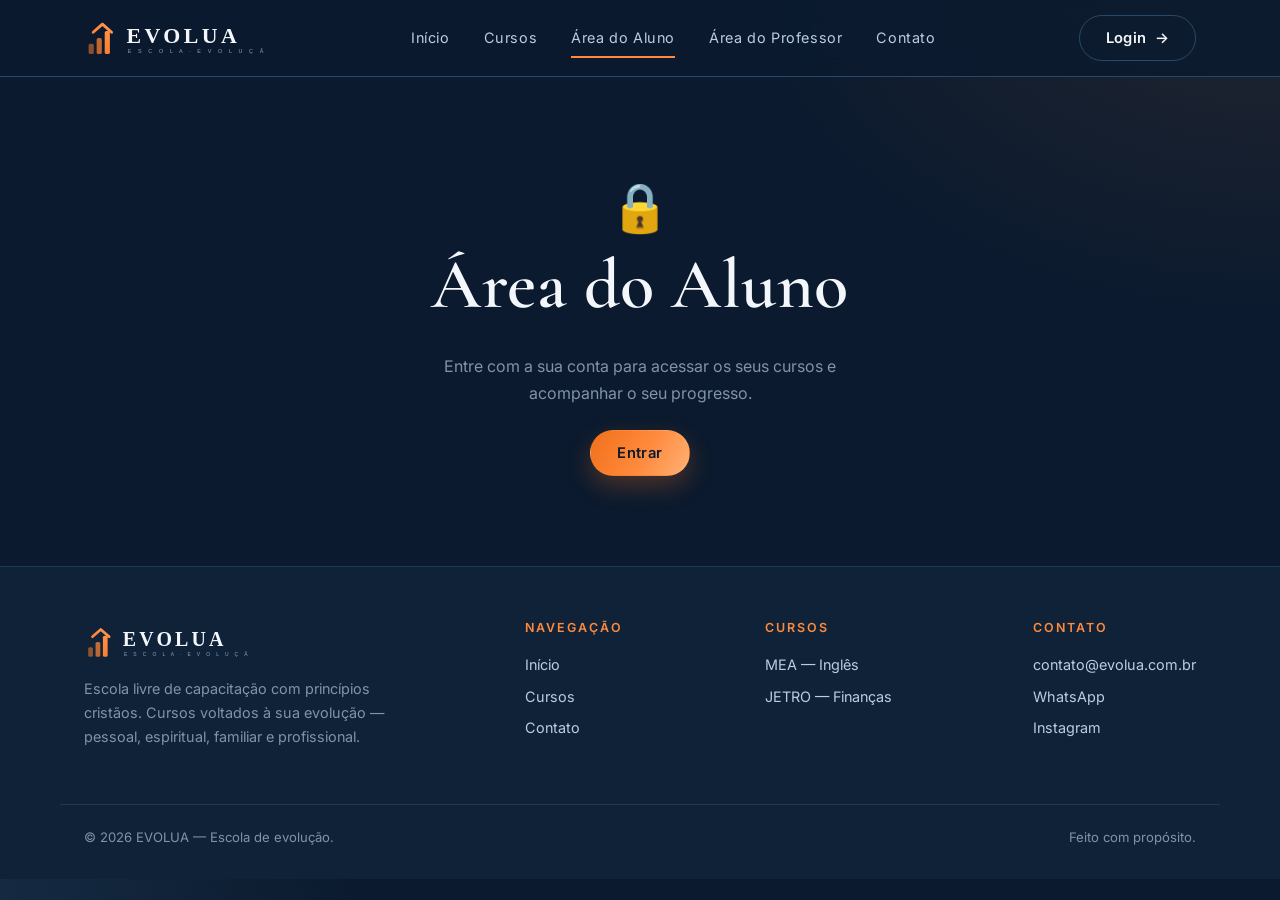
==== area-aluno.html @ 47d2d3ca "Area do Aluno e Area do Professor no menu (com filtros de acesso) + seta de voltar redesenhada - are" ====
<!DOCTYPE html>
<html lang="pt-BR">
<head>
  <meta charset="UTF-8">
  <meta name="viewport" content="width=device-width, initial-scale=1.0">
  <title>Área do Aluno — EVOLUA</title>
  <meta name="description" content="Área do aluno EVOLUA: seus cursos e seu progresso.">
  <link rel="icon" href="assets/mark.svg" type="image/svg+xml">
  <link rel="preconnect" href="https://fonts.googleapis.com">
  <link rel="preconnect" href="https://fonts.gstatic.com" crossorigin>
  <link href="https://fonts.googleapis.com/css2?family=Cormorant+Garamond:wght@500;600;700&family=Inter:wght@400;500;600&display=swap" rel="stylesheet">
  <link rel="stylesheet" href="css/styles.css">
</head>
<body data-page="aluno" data-area="aluno">
  <div id="site-header"></div>
  <main id="area-root"></main>
  <div id="site-footer"></div>

  <script src="js/courses-data.js"></script>
  <script src="js/auth.js"></script>
  <script src="js/site.js"></script>
  <script src="js/area.js"></script>
</body>
</html>
---- css/styles.css ----
/* ===========================================================
   EVOLUA — folha de estilo principal
   Paleta escura / neutra, sofisticada e aconchegante
   =========================================================== */

:root {
  --bg:        #0b1a2e;   /* azul bem escuro — cor principal */
  --bg-soft:   #0f2238;   /* azul um tom acima (seções alternadas) */
  --bg-card:   #14293f;   /* cartão azul escuro */
  --bg-card-2: #1b3450;
  --line:      #284a68;
  --line-soft: #1e3a55;
  --text:      #f3f7fc;   /* branco — detalhes e texto */
  --text-soft: #bccddf;
  --text-mut:  #8093a8;
  --gold:      #ff8a3d;   /* laranja — cor secundária (acento) */
  --gold-deep: #f1701a;
  --gold-soft: #ffb277;
  --terra:     #f1701a;
  --green:     #57c79a;   /* verde para estados de "ok" */
  --red:       #ff7d6a;
  --serif: 'Cormorant Garamond', Georgia, 'Times New Roman', serif;
  --sans:  'Inter', -apple-system, Segoe UI, Roboto, Arial, sans-serif;
  --maxw: 1160px;
  --radius: 14px;
  --shadow: 0 18px 45px rgba(80,60,40,.14);
}

* { box-sizing: border-box; }
html { scroll-behavior: smooth; }
body {
  margin: 0;
  background: var(--bg);
  background-image:
    radial-gradient(900px 600px at 100% -5%, rgba(255,138,61,.10), transparent 60%),
    radial-gradient(700px 500px at -5% 100%, rgba(40,74,104,.40), transparent 60%);
  background-attachment: fixed;
  color: var(--text);
  font-family: var(--sans);
  font-size: 16px;
  line-height: 1.65;
  -webkit-font-smoothing: antialiased;
}
img { max-width: 100%; display: block; }
a { color: inherit; text-decoration: none; }

h1, h2, h3, h4 { font-family: var(--serif); font-weight: 600; line-height: 1.12; margin: 0 0 .4em; letter-spacing: .5px; }
h1 { font-size: clamp(2.6rem, 6vw, 4.4rem); }
h2 { font-size: clamp(2rem, 4vw, 3rem); }
h3 { font-size: 1.5rem; }
p  { margin: 0 0 1rem; color: var(--text-soft); }

.wrap { max-width: var(--maxw); margin: 0 auto; padding: 0 24px; }
.section { padding: 96px 0; }
.eyebrow {
  font-family: var(--sans); font-size: .78rem; letter-spacing: 3.5px;
  text-transform: uppercase; color: var(--gold); margin-bottom: 14px; font-weight: 600;
}
.center { text-align: center; }
.muted { color: var(--text-mut); }

/* ---------- Buttons ---------- */
.btn {
  display: inline-flex; align-items: center; gap: 8px;
  font-family: var(--sans); font-size: .92rem; font-weight: 600; letter-spacing: .4px;
  padding: 13px 26px; border-radius: 999px; cursor: pointer;
  border: 1px solid transparent; transition: .22s ease; white-space: nowrap;
}
.btn-gold {
  background: linear-gradient(120deg, var(--gold-deep), var(--gold) 55%, var(--gold-soft));
  color: #0b1a2e; box-shadow: 0 10px 24px rgba(241,112,26,.28);
}
.btn-gold:hover { transform: translateY(-2px); box-shadow: 0 14px 30px rgba(241,112,26,.40); }
.btn-ghost { background: transparent; color: var(--text); border-color: var(--line); }
.btn-ghost:hover { border-color: var(--gold); color: var(--gold); }
.btn-block { width: 100%; justify-content: center; }

/* ---------- Header ---------- */
.site-header {
  position: sticky; top: 0; z-index: 60;
  background: rgba(11,26,46,.85); backdrop-filter: blur(12px);
  border-bottom: 1px solid var(--line);
}
.nav { display: flex; align-items: center; justify-content: space-between; height: 76px; }
.nav-logo img { height: 46px; }
.nav-links { display: flex; align-items: center; gap: 34px; }
.nav-links a.link {
  font-size: .9rem; letter-spacing: .6px; color: var(--text-soft); position: relative; padding: 6px 0;
}
.nav-links a.link:hover { color: var(--text); }
.nav-links a.link::after {
  content: ""; position: absolute; left: 0; bottom: -2px; height: 1.5px; width: 0;
  background: var(--gold); transition: width .25s ease;
}
.nav-links a.link:hover::after, .nav-links a.link.active::after { width: 100%; }
.nav-actions { display: flex; align-items: center; gap: 14px; }
.nav-user { font-size: .85rem; color: var(--gold); display: none; align-items: center; gap: 8px; }
.nav-toggle { display: none; background: none; border: 0; color: var(--text); font-size: 1.6rem; cursor: pointer; }

/* ---------- Hero ---------- */
.hero { position: relative; overflow: hidden; }
.hero::before {
  content: ""; position: absolute; inset: 0;
  background:
    radial-gradient(1000px 500px at 80% -10%, rgba(255,138,61,.14), transparent 60%),
    radial-gradient(800px 500px at -10% 30%, rgba(40,74,104,.45), transparent 55%);
  pointer-events: none;
}
.hero-grid {
  display: grid; grid-template-columns: 1.05fr .95fr; gap: 60px; align-items: center;
  padding: 90px 0 100px;
}
.hero h1 span { color: var(--gold); }
.hero .lead { font-size: 1.15rem; max-width: 540px; }
.hero-cta { display: flex; gap: 14px; flex-wrap: wrap; margin-top: 26px; }
.hero-figure { position: relative; }
.hero-figure .frame {
  border-radius: 20px; overflow: hidden; border: 1px solid var(--line);
  box-shadow: var(--shadow); background: var(--bg-card);
}
.hero-figure .badge {
  position: absolute; left: -18px; bottom: 36px; background: var(--bg-card-2);
  border: 1px solid var(--line); border-radius: 14px; padding: 14px 18px; box-shadow: var(--shadow);
}
.hero-figure .badge b { font-family: var(--serif); font-size: 1.4rem; color: var(--gold); display: block; }
.hero-figure .badge span { font-size: .72rem; letter-spacing: 1.5px; text-transform: uppercase; color: var(--text-mut); }

.values { display: flex; gap: 28px; margin-top: 40px; flex-wrap: wrap; }
.values .v { display: flex; gap: 10px; align-items: center; font-size: .9rem; color: var(--text-soft); }
.values .v .dot { width: 8px; height: 8px; border-radius: 50%; background: var(--gold); }

/* ---------- Pillars ---------- */
.pillars { display: grid; grid-template-columns: repeat(4,1fr); gap: 20px; }
.pillar {
  background: var(--bg-card); border: 1px solid var(--line-soft); border-radius: var(--radius);
  padding: 28px 24px; transition: .22s ease;
}
.pillar:hover { border-color: var(--gold-deep); transform: translateY(-4px); }
.pillar.source { border-color: var(--gold-deep); background: linear-gradient(180deg, var(--bg-card-2), var(--bg-card)); }
.pillar.source .ico { color: var(--gold); }
.pillar .ico { font-size: 1.7rem; margin-bottom: 12px; }
.pillar h3 { font-size: 1.25rem; }
.pillar .tag-from { display: inline-block; font-size: .68rem; letter-spacing: 1.5px; text-transform: uppercase; color: var(--gold); margin-bottom: 8px; }

/* ---------- Boas-vindas / inclusão (pergunta em destaque) ---------- */
.welcome { background: var(--bg); border-top: 1px solid var(--line); border-bottom: 1px solid var(--line); }
.welcome-card {
  max-width: 900px; margin: 0 auto; text-align: center;
  background:
    radial-gradient(600px 300px at 50% -20%, rgba(255,138,61,.16), transparent 70%),
    linear-gradient(160deg, var(--bg-card-2), var(--bg-card));
  border: 1px solid var(--line); border-radius: 24px;
  padding: 52px 48px; box-shadow: var(--shadow); position: relative; overflow: hidden;
}
.welcome-card::before {
  content: ""; position: absolute; top: 0; left: 0; right: 0; height: 4px;
  background: linear-gradient(90deg, var(--gold-deep), var(--gold-soft), var(--green));
}
.welcome-card .heart { font-size: 2rem; margin-bottom: 10px; }
.welcome-card .q { font-family: var(--serif); font-size: clamp(1.7rem, 3.4vw, 2.5rem); color: var(--text); margin-bottom: 6px; }
.welcome-card .big { font-family: var(--serif); font-size: clamp(1.4rem, 3vw, 2rem); color: var(--gold); font-style: italic; margin-bottom: 18px; }
.welcome-card .a { font-size: 1.1rem; color: var(--text-soft); max-width: 680px; margin: 0 auto; }
.welcome-card .a b { color: var(--text); }

/* ---------- Versículo / por que existimos ---------- */
.verse-section { background: var(--bg-soft); border-top: 1px solid var(--line); border-bottom: 1px solid var(--line); }
.verse { text-align: center; max-width: 840px; margin: 0 auto; }
.verse .mark { font-family: var(--serif); font-size: 4.5rem; color: var(--gold); line-height: .4; display: block; margin-bottom: 6px; opacity: .55; }
.verse blockquote { font-family: var(--serif); font-style: italic; font-size: clamp(1.6rem, 3.6vw, 2.7rem); color: var(--text); margin: 0 0 14px; line-height: 1.3; }
.verse .ref { color: var(--gold); font-weight: 600; letter-spacing: 2px; text-transform: uppercase; font-size: .8rem; }
.verse .exp { margin: 30px auto 0; color: var(--text-soft); font-size: 1.08rem; max-width: 700px; }
.verse .exp b { color: var(--text); }

/* ---------- Faixa de chamada (frase-mãe) ---------- */
.cta-band {
  background:
    radial-gradient(600px 300px at 50% 120%, rgba(255,248,239,.12), transparent 60%),
    linear-gradient(135deg, var(--gold-deep), var(--gold));
  text-align: center;
}
.cta-band h2 { color: #fff8ef; }
.cta-band .big { font-family: var(--serif); font-size: clamp(1.6rem, 3.5vw, 2.6rem); color: #fff8ef; max-width: 760px; margin: 0 auto 10px; line-height: 1.3; }
.cta-band p { color: rgba(255,248,239,.92); max-width: 620px; margin: 0 auto 26px; }
.cta-band .btn-ghost { border-color: rgba(255,248,239,.55); color: #fff8ef; }
.cta-band .btn-ghost:hover { background: rgba(255,248,239,.12); border-color: #fff8ef; color: #fff8ef; }
.cta-band .btn-gold { background: #fff8ef; color: var(--gold-deep); box-shadow: 0 10px 26px rgba(120,60,40,.25); }

/* ---------- Founders ---------- */
.founders-grid { display: grid; grid-template-columns: .9fr 1.1fr; gap: 56px; align-items: center; }
.founders-photo {
  border-radius: 20px; overflow: hidden; border: 1px solid var(--line); box-shadow: var(--shadow);
}
.quote { font-family: var(--serif); font-size: 1.6rem; line-height: 1.4; color: var(--text); font-style: italic; }
.sign { margin-top: 18px; color: var(--gold); font-weight: 600; letter-spacing: .5px; }

/* ---------- Course cards ---------- */
.courses-grid { display: grid; grid-template-columns: repeat(2,1fr); gap: 26px; }
.course-card {
  position: relative; background: linear-gradient(180deg, var(--bg-card), var(--bg-soft));
  border: 1px solid var(--line-soft); border-radius: 18px; overflow: hidden; transition: .25s ease;
  display: flex; flex-direction: column;
}
.course-card:hover { border-color: var(--gold-deep); transform: translateY(-5px); box-shadow: var(--shadow); }
.course-top { padding: 30px 30px 0; }
.course-tag { font-size: .72rem; letter-spacing: 2px; text-transform: uppercase; color: var(--gold); }
.course-card h3 { font-size: 2rem; margin-top: 6px; }
.course-card .sub { color: var(--text-mut); font-size: .9rem; margin-bottom: 14px; }
.course-body { padding: 0 30px 30px; flex: 1; display: flex; flex-direction: column; }
.course-meta { display: flex; gap: 20px; margin: 18px 0; font-size: .82rem; color: var(--text-soft); flex-wrap: wrap; }
.course-meta b { color: var(--text); font-family: var(--sans); font-weight: 700; font-size: 1.05rem; font-feature-settings: "tnum"; }
.course-actions { margin-top: auto; display: flex; gap: 12px; padding-top: 10px; }
.accent-bar { height: 4px; background: linear-gradient(90deg, var(--gold-deep), var(--gold-soft)); }

/* ---------- Course hub page ---------- */
.hub-hero { background: linear-gradient(180deg, var(--bg-soft), var(--bg)); border-bottom: 1px solid var(--line-soft); }
.hub-hero .wrap { padding-top: 56px; padding-bottom: 56px; }
.breadcrumb { font-size: .82rem; color: var(--text-mut); margin-bottom: 18px; }
.breadcrumb a:hover { color: var(--gold); }
.hub-meta { display: flex; gap: 38px; flex-wrap: wrap; margin-top: 26px; }
.hub-meta .m b { display: block; font-family: var(--sans); font-weight: 700; font-size: 1.5rem; letter-spacing: -.3px; color: var(--gold); font-feature-settings: "tnum"; }
.hub-meta .m span { font-size: .78rem; letter-spacing: 1.5px; text-transform: uppercase; color: var(--text-mut); }

.access-banner {
  display: flex; align-items: center; gap: 16px; flex-wrap: wrap; justify-content: space-between;
  background: var(--bg-card); border: 1px solid var(--line); border-left: 3px solid var(--gold);
  border-radius: 12px; padding: 18px 22px; margin: 0 0 8px;
}
.access-banner.ok { border-left-color: var(--green); }
.access-banner .txt b { color: var(--text); }
.access-banner .txt { font-size: .92rem; color: var(--text-soft); }

.progress-wrap { margin: 26px 0 6px; }
.progress-bar { height: 8px; background: var(--bg-card-2); border-radius: 999px; overflow: hidden; }
.progress-bar > i { display: block; height: 100%; width: 0; background: linear-gradient(90deg, var(--gold-deep), var(--gold-soft)); transition: width .5s ease; }
.progress-label { font-size: .8rem; color: var(--text-mut); margin-top: 8px; }

/* modules / lessons */
.module { border: 1px solid var(--line-soft); border-radius: 14px; margin-bottom: 16px; overflow: hidden; background: var(--bg-card); }
.module-head { padding: 18px 22px; display: flex; align-items: center; justify-content: space-between; cursor: pointer; }
.module-head h3 { margin: 0; font-size: 1.25rem; }
.module-head .mh-meta { font-size: .8rem; color: var(--text-mut); }
.lesson-list { border-top: 1px solid var(--line-soft); }
.lesson {
  display: flex; align-items: center; gap: 14px; padding: 14px 22px; border-bottom: 1px solid var(--line-soft);
  transition: background .15s ease;
}
.lesson:last-child { border-bottom: 0; }
.lesson:hover { background: var(--bg-card-2); }
.lesson .l-ico { width: 30px; height: 30px; flex: 0 0 30px; border-radius: 8px; display: grid; place-items: center; font-size: .9rem; background: var(--bg-card-2); color: var(--gold); }
.lesson.locked .l-ico { color: var(--text-mut); }
.lesson.done .l-ico { background: rgba(87,199,154,.18); color: var(--green); }
.lesson .l-main { flex: 1; }
.lesson .l-title { font-size: .98rem; color: var(--text); }
.lesson.locked .l-title { color: var(--text-mut); }
.lesson .l-sub { font-size: .76rem; color: var(--text-mut); }
.lesson .l-action { font-size: .8rem; }
.lesson .l-action .tag-lock { color: var(--text-mut); }
.lesson .l-action .tag-open { color: var(--gold); font-weight: 600; cursor: pointer; }
.lesson .l-action button { background: none; border: 1px solid var(--line); color: var(--text-soft); border-radius: 999px; padding: 5px 12px; font-size: .76rem; cursor: pointer; font-family: var(--sans); }
.lesson .l-action button:hover { border-color: var(--gold); color: var(--gold); }

.plans { display: grid; grid-template-columns: repeat(2,1fr); gap: 22px; margin-top: 8px; }
.plan { background: var(--bg-card); border: 1px solid var(--line-soft); border-radius: 16px; padding: 28px; }
.plan.feature { border-color: var(--gold-deep); }
.plan h3 { font-size: 1.4rem; }
.plan .price { font-family: var(--serif); font-size: 1.2rem; color: var(--gold); margin: 6px 0 14px; }
.plan ul { list-style: none; padding: 0; margin: 0 0 20px; }
.plan li { padding: 7px 0 7px 26px; position: relative; color: var(--text-soft); font-size: .92rem; }
.plan li::before { content: "✓"; position: absolute; left: 0; color: var(--gold); }
.plan li.no { color: var(--text-mut); }
.plan li.no::before { content: "—"; color: var(--text-mut); }

/* ---------- Contact ---------- */
.contact-grid { display: grid; grid-template-columns: 1fr 1fr; gap: 48px; align-items: start; }
.field { margin-bottom: 16px; }
.field label { display: block; font-size: .8rem; letter-spacing: .5px; color: var(--text-mut); margin-bottom: 7px; }
.field input, .field textarea {
  width: 100%; background: var(--bg-card); border: 1px solid var(--line); border-radius: 10px;
  padding: 13px 15px; color: var(--text); font-family: var(--sans); font-size: .95rem;
}
.field input:focus, .field textarea:focus { outline: none; border-color: var(--gold); }
.contact-info .ci { display: flex; gap: 14px; align-items: flex-start; margin-bottom: 22px; }
.contact-info .ci .ico { color: var(--gold); font-size: 1.2rem; }

/* ---------- Footer ---------- */
.site-footer { border-top: 1px solid var(--line-soft); background: var(--bg-soft); padding: 54px 0 30px; }
.footer-grid { display: flex; justify-content: space-between; gap: 40px; flex-wrap: wrap; }
.footer-grid img { height: 42px; margin-bottom: 14px; }
.footer-col h4 { font-family: var(--sans); font-size: .78rem; letter-spacing: 2px; text-transform: uppercase; color: var(--gold); margin-bottom: 14px; }
.footer-col a { display: block; color: var(--text-soft); font-size: .9rem; padding: 4px 0; }
.footer-col a:hover { color: var(--gold); }
.footer-bottom { margin-top: 40px; padding-top: 22px; border-top: 1px solid var(--line-soft); display: flex; justify-content: space-between; flex-wrap: wrap; gap: 10px; font-size: .82rem; color: var(--text-mut); }

/* ---------- Modal (login / lesson) ---------- */
.modal-overlay {
  position: fixed; inset: 0; z-index: 100; background: rgba(3,9,18,.66); backdrop-filter: blur(4px);
  display: none; align-items: center; justify-content: center; padding: 24px;
}
.modal-overlay.open { display: flex; }
.modal {
  width: 100%; max-width: 430px; background: var(--bg-card); border: 1px solid var(--line);
  border-radius: 18px; box-shadow: var(--shadow); padding: 34px; position: relative;
  animation: pop .2s ease;
}
.modal.wide { max-width: 760px; }
@keyframes pop { from { transform: translateY(10px) scale(.98); opacity: 0; } to { transform: none; opacity: 1; } }
.modal .close { position: absolute; top: 16px; right: 18px; background: none; border: 0; color: var(--text-mut); font-size: 1.5rem; cursor: pointer; line-height: 1; }
.modal .close:hover { color: var(--text); }
.modal-logo { height: 40px; margin: 0 auto 18px; }
.modal h3 { text-align: center; font-size: 1.7rem; }
.modal .modal-sub { text-align: center; color: var(--text-mut); font-size: .88rem; margin-bottom: 22px; }
.form-msg { font-size: .85rem; margin-top: 12px; text-align: center; min-height: 18px; }
.form-msg.err { color: var(--red); }
.form-msg.ok { color: var(--green); }
.modal-hint { text-align: center; font-size: .78rem; color: var(--text-mut); margin-top: 18px; }

/* lesson modal content */
.lesson-content h4 { font-family: var(--sans); font-size: .78rem; letter-spacing: 2px; text-transform: uppercase; color: var(--gold); margin: 22px 0 8px; }
.lesson-content .video-ph {
  aspect-ratio: 16/9; background: repeating-linear-gradient(45deg, #0f2238, #0f2238 12px, #14293f 12px, #14293f 24px);
  border: 1px solid var(--line); border-radius: 12px; display: grid; place-items: center; color: var(--text-mut); margin-bottom: 8px;
}
.task-item { display: flex; gap: 12px; align-items: flex-start; padding: 12px 0; border-bottom: 1px solid var(--line-soft); }
.task-item input { margin-top: 5px; accent-color: var(--gold); }

/* ---------- helpers ---------- */
.hidden { display: none !important; }
.divider { height: 1px; background: var(--line-soft); margin: 0; }
.tag-pill { display: inline-block; font-size: .72rem; letter-spacing: 1px; text-transform: uppercase; padding: 4px 10px; border-radius: 999px; border: 1px solid var(--line); color: var(--text-mut); }

/* ---------- Responsive ---------- */
@media (max-width: 920px) {
  .hero-grid, .founders-grid, .contact-grid { grid-template-columns: 1fr; }
  .hero-figure { order: -1; max-width: 460px; }
  .pillars { grid-template-columns: repeat(2,1fr); }
  .courses-grid, .plans { grid-template-columns: 1fr; }
  .founders-grid { gap: 30px; }
}
@media (max-width: 560px) {
  .pillars { grid-template-columns: 1fr; }
}
@media (max-width: 760px) {
  .section { padding: 64px 0; }
  .nav-links { position: fixed; inset: 76px 0 auto 0; flex-direction: column; gap: 0;
    background: var(--bg-soft); border-bottom: 1px solid var(--line); padding: 10px 24px 20px;
    transform: translateY(-130%); transition: transform .28s ease; align-items: stretch; }
  .nav-links.open { transform: none; }
  .nav-links a.link { padding: 14px 0; border-bottom: 1px solid var(--line-soft); }
  .nav-toggle { display: block; }
  .nav-actions .btn-login-text { display: none; }
}

/* ===========================================================
   LEITOR DE AULA (aula.html) — estilo MEA na paleta EVOLUA
   =========================================================== */
.btn-lg { padding: 15px 30px; font-size: 1rem; }

/* hero da aula */
.lesson-hero {
  --accent: var(--gold);
  background: linear-gradient(180deg, var(--bg-soft), var(--bg));
  border-bottom: 1px solid var(--line);
  padding: 30px 24px 0; text-align: center;
}
.lesson-hero { position: relative; }
/* seta de voltar — só ícone, laranja, maior */
.back-arrow {
  display: inline-grid; place-items: center; width: 50px; height: 50px; border-radius: 50%;
  border: 1px solid var(--line); background: var(--bg-card); color: var(--gold);
  font-size: 1.7rem; line-height: 1; cursor: pointer; text-decoration: none; transition: .2s;
}
.back-arrow:hover { border-color: var(--gold); background: rgba(255,138,61,.14); transform: translateX(-3px); }
.lesson-hero .back-arrow { position: absolute; left: 24px; top: 22px; }
#tasksReader .back-arrow { margin-bottom: 16px; }
.lesson-hero h1 { font-size: clamp(1.9rem, 4.5vw, 3rem); max-width: 760px; margin: 4px auto .3em; }
.lesson-hero .eyebrow { color: var(--accent); }
.lesson-hero .lh-sub { color: var(--text-mut); font-size: .9rem; margin-bottom: 24px; }

/* abas conteúdo / tarefas */
.reader-tabs { display: inline-flex; gap: 6px; background: var(--bg-card); border: 1px solid var(--line);
  border-radius: 999px; padding: 5px; transform: translateY(50%); box-shadow: var(--shadow); }
.reader-tabs .rtab { border: 0; background: transparent; font-family: var(--sans); font-weight: 600;
  font-size: .9rem; color: var(--text-soft); padding: 10px 22px; border-radius: 999px; cursor: pointer; transition: .2s; }
.reader-tabs .rtab.active { background: linear-gradient(120deg, var(--gold-deep), var(--gold)); color: #fdf7ee; }

.reader-body { padding-top: 56px; }
.reader { max-width: 760px; margin: 0 auto; }

/* blocos + reveal */
.block { opacity: 0; transform: translateY(16px); transition: opacity .6s ease, transform .6s ease; margin: 26px 0; }
.block.in { opacity: 1; transform: none; }
.b-eyebrow { font-family: var(--sans); font-weight: 600; font-size: .72rem; letter-spacing: 2.5px;
  text-transform: uppercase; color: var(--gold); display: inline-block; margin-bottom: 8px; }
.b-title { font-size: 1.7rem; }
.b-text { color: var(--text-soft); font-size: 1.05rem; }
.b-text b { color: var(--text); }

/* versículo base */
.verse-block { position: relative; background: linear-gradient(135deg, var(--bg-card-2), var(--bg-card));
  border: 1px solid var(--line); border-left: 4px solid var(--gold); border-radius: 16px;
  padding: 30px 32px 26px; text-align: center; }
.verse-block .vb-mark { font-family: var(--serif); font-size: 3rem; color: var(--gold); opacity: .5; line-height: .2; }
.verse-block .vb-text { font-family: var(--serif); font-style: italic; font-size: 1.4rem; color: var(--text); margin: 6px 0 10px; line-height: 1.4; }
.verse-block .vb-ref { font-size: .8rem; letter-spacing: 1.5px; text-transform: uppercase; color: var(--gold); font-weight: 600; }

/* figura */
.lesson-figure { margin: 0; border-radius: 16px; overflow: hidden; border: 1px solid var(--line); }
.lesson-figure figcaption { font-size: .85rem; color: var(--text-mut); padding: 10px 14px; background: var(--bg-card); }

/* bilíngue (MEA) */
.bi { background: var(--bg-card); border: 1px solid var(--line); border-radius: 16px; padding: 24px 26px; text-align: center; }
.bi .en { font-family: var(--serif); font-size: 1.5rem; color: var(--gold-deep); margin-bottom: 6px; }
.bi .pt { color: var(--text-soft); }

/* callout */
.callout { display: flex; gap: 14px; align-items: flex-start; background: var(--bg-card);
  border: 1px solid var(--line); border-left: 4px solid var(--gold); border-radius: 14px; padding: 18px 20px; }
.callout .ci { font-size: 1.4rem; flex: 0 0 auto; }
.callout h4 { margin: 0 0 4px; font-family: var(--sans); font-size: 1rem; }
.callout p { margin: 0; color: var(--text-soft); font-size: .96rem; }
.callout.warn { border-left-color: #c9a24a; }
.callout.important { border-left-color: var(--terra); }
.callout.verse { border-left-color: var(--green); background: linear-gradient(135deg, rgba(87,199,154,.12), var(--bg-card)); }

/* write box */
.write-box { background: var(--bg-card); border: 1px solid var(--line); border-radius: 16px; padding: 24px 26px; }
.write-box .wq { font-weight: 600; margin: 16px 0 6px; }
.write-box .wq small { display: block; font-weight: 400; color: var(--text-mut); font-size: .85rem; }
.write-box textarea { width: 100%; min-height: 80px; resize: vertical; background: var(--bg); border: 1px solid var(--line);
  border-radius: 10px; padding: 12px 14px; font-family: var(--sans); font-size: .95rem; color: var(--text); }
.write-box textarea:focus { outline: none; border-color: var(--gold); }
.saved-note { font-size: .78rem; color: var(--green); margin-top: 10px; opacity: 0; transition: opacity .3s; }
.saved-note.show { opacity: 1; }

/* flip cards */
.flip-row { display: grid; grid-template-columns: repeat(3, 1fr); gap: 14px; }
.flip { perspective: 1000px; cursor: pointer; min-height: 180px; }
.flip-inner { position: relative; width: 100%; height: 100%; min-height: 180px; transition: transform .55s; transform-style: preserve-3d; }
.flip.flipped .flip-inner { transform: rotateY(180deg); }
.flip-face { position: absolute; inset: 0; backface-visibility: hidden; border: 1px solid var(--line);
  border-radius: 14px; padding: 20px; display: flex; flex-direction: column; justify-content: center; text-align: center; background: var(--bg-card); }
.flip-back { transform: rotateY(180deg); background: var(--bg-card-2); }
.flip .lab { font-size: .7rem; letter-spacing: 1.5px; text-transform: uppercase; color: var(--gold); }
.flip .ph { font-family: var(--serif); font-size: 1.2rem; color: var(--text); margin: 6px 0; }
.flip .tr { font-size: .9rem; color: var(--text-soft); }
.flip .tap { margin-top: auto; font-size: .75rem; color: var(--text-mut); }

/* reframe */
.reframe { display: grid; grid-template-columns: 1fr auto 1fr; gap: 14px; align-items: center; }
.reframe .side { border: 1px solid var(--line); border-radius: 14px; padding: 18px; text-align: center; background: var(--bg-card); }
.reframe .side.after { border-color: var(--gold-deep); background: linear-gradient(135deg, var(--bg-card-2), var(--bg-card)); }
.reframe .lab { font-size: .72rem; letter-spacing: 1.5px; text-transform: uppercase; color: var(--gold); margin-bottom: 6px; }
.reframe .ph { font-family: var(--serif); font-size: 1.1rem; color: var(--text); }
.reframe .arrow { font-size: 1.5rem; color: var(--gold); }

/* steps */
.steps { display: flex; flex-direction: column; gap: 12px; }
.step { display: flex; gap: 14px; background: var(--bg-card); border: 1px solid var(--line); border-radius: 14px; padding: 16px 18px; }
.step .n { flex: 0 0 34px; height: 34px; border-radius: 50%; display: grid; place-items: center;
  background: linear-gradient(120deg, var(--gold-deep), var(--gold)); color: #fdf7ee; font-weight: 700; font-family: var(--serif); }
.step h4 { margin: 2px 0 4px; font-family: var(--sans); font-size: 1.02rem; }
.step p { margin: 0; color: var(--text-soft); font-size: .95rem; }

/* accordion */
.acc-item { border: 1px solid var(--line); border-radius: 14px; margin-bottom: 10px; overflow: hidden; background: var(--bg-card); }
.acc-head { width: 100%; text-align: left; background: none; border: 0; cursor: pointer; font-family: var(--sans);
  font-weight: 600; font-size: 1rem; color: var(--text); padding: 16px 18px; display: flex; align-items: center; gap: 12px; }
.acc-head .num { color: var(--gold); font-family: var(--serif); }
.acc-head .chev { margin-left: auto; transition: transform .25s; color: var(--text-mut); }
.acc-item.open .acc-head .chev { transform: rotate(180deg); }
.acc-body { max-height: 0; overflow: hidden; transition: max-height .3s ease; }
.acc-item.open .acc-body { max-height: 420px; }
.acc-body .inner { padding: 0 18px 18px; color: var(--text-soft); font-size: .96rem; }
.acc-body .inner b { color: var(--text); }

/* big quote */
.bigquote { text-align: center; padding: 24px; }
.bigquote .en { font-family: var(--serif); font-style: italic; font-size: 1.6rem; color: var(--gold-deep); margin-bottom: 6px; }
.bigquote .pt { font-family: var(--serif); font-size: 1.4rem; color: var(--text); font-style: italic; }

/* vocab flashcards */
.vocab-head { text-align: center; margin-bottom: 16px; }
.vocab-head small { color: var(--text-mut); }
.fc-row { display: grid; grid-template-columns: repeat(3, 1fr); gap: 12px; }
.fc { perspective: 1000px; cursor: pointer; min-height: 120px; }
.fc-inner { position: relative; width: 100%; min-height: 120px; transition: transform .5s; transform-style: preserve-3d; }
.fc.flipped .fc-inner { transform: rotateY(180deg); }
.fc-face { position: absolute; inset: 0; backface-visibility: hidden; border: 1px solid var(--line); border-radius: 12px;
  display: grid; place-items: center; text-align: center; padding: 14px; background: var(--bg-card); }
.fc-back { transform: rotateY(180deg); background: var(--bg-card-2); }
.fc .w { font-family: var(--serif); font-size: 1.05rem; color: var(--text); }
.fc small { color: var(--text-mut); font-size: .72rem; }

/* quiz */
.quiz { background: var(--bg-card); border: 1px solid var(--line); border-radius: 16px; padding: 22px 24px; margin-bottom: 14px; }
.quiz .qq { font-weight: 600; margin-bottom: 14px; }
.quiz .opts { display: flex; flex-direction: column; gap: 8px; }
.quiz .opt { text-align: left; background: var(--bg); border: 1px solid var(--line); border-radius: 10px;
  padding: 12px 14px; cursor: pointer; font-family: var(--sans); font-size: .95rem; color: var(--text); transition: .15s; }
.quiz .opt:hover { border-color: var(--gold); }
.quiz .opt.disabled { cursor: default; }
.quiz .opt.correct { border-color: var(--green); background: rgba(87,199,154,.16); }
.quiz .opt.wrong { border-color: var(--red); background: rgba(255,125,106,.14); }
.quiz .quiz-fb { font-size: .9rem; margin-top: 12px; }

/* bibliografia */
.biblio { background: var(--bg-card); border: 1px solid var(--line); border-radius: 16px; padding: 22px 26px; }
.biblio ul { margin: 8px 0 0; padding-left: 20px; }
.biblio li { color: var(--text-soft); font-size: .92rem; margin: 6px 0; }

/* tarefas */
.task-list { display: flex; flex-direction: column; gap: 10px; margin-top: 12px; }
.task-row { display: flex; gap: 12px; align-items: flex-start; background: var(--bg-card); border: 1px solid var(--line);
  border-radius: 12px; padding: 14px 16px; cursor: pointer; }
.task-row input { margin-top: 4px; accent-color: var(--gold); width: 18px; height: 18px; }
.task-row span { color: var(--text-soft); }

/* completar */
.complete-zone { text-align: center; border: 1px dashed var(--line); border-radius: 16px; padding: 28px; }
.complete-zone .done-state { display: none; }
.complete-zone.is-done .todo-state { display: none; }
.complete-zone.is-done .done-state { display: block; }
.done-badge { font-family: var(--serif); font-size: 1.3rem; color: var(--green); }

/* bloqueado / não encontrado */
.reader-locked { max-width: 520px; margin: 80px auto; text-align: center; padding: 0 24px; }
.reader-locked .rl-ico { font-size: 3rem; margin-bottom: 10px; }
.reader-locked p { color: var(--text-soft); }
.reader-locked .rl-actions { display: flex; gap: 12px; justify-content: center; margin-top: 22px; flex-wrap: wrap; }

@media (max-width: 640px) {
  .flip-row, .fc-row { grid-template-columns: 1fr 1fr; }
  .reframe { grid-template-columns: 1fr; }
  .reframe .arrow { transform: rotate(90deg); }
}

/* ===========================================================
   GRADE EM CARDS (hub do curso)
   =========================================================== */
.tema-block { margin-bottom: 42px; }
.tema-head { display: flex; align-items: baseline; gap: 12px; margin: 0 0 18px; }
.tema-head h3 { margin: 0; font-size: 1.45rem; }
.tema-head .tema-count { font-size: .8rem; color: var(--text-mut); }
.lessons-grid { display: grid; grid-template-columns: repeat(auto-fill, minmax(255px, 1fr)); gap: 18px; }

.lcard { background: var(--bg-card); border: 1px solid var(--line); border-radius: 16px; overflow: hidden;
  display: flex; flex-direction: column; transition: .2s ease; }
.lcard.open { cursor: pointer; }
.lcard.open:hover { transform: translateY(-4px); border-color: var(--gold); box-shadow: var(--shadow); }
.lcard.locked { opacity: .6; }
.lcard-media { position: relative; aspect-ratio: 16/10; background: linear-gradient(135deg, var(--bg-card-2), var(--bg)); overflow: hidden; }
.lcard-media img { width: 100%; height: 100%; object-fit: cover; }
.lcard-media::after { content: ""; position: absolute; inset: 0; background: linear-gradient(180deg, transparent 45%, rgba(7,16,28,.6)); }
.lvl-badge { position: absolute; top: 10px; left: 10px; z-index: 2; font-size: .64rem; font-weight: 700;
  letter-spacing: 1px; text-transform: uppercase; padding: 4px 10px; border-radius: 999px; border: 1px solid;
  display: inline-flex; gap: 6px; align-items: center; backdrop-filter: blur(4px); }
.lvl-badge::before { content: ""; width: 7px; height: 7px; border-radius: 50%; background: currentColor; }
.lvl-importante { color: #d4e0ee; border-color: rgba(255,255,255,.3); background: rgba(11,26,46,.5); }
.lvl-muito { color: #ffb277; border-color: rgba(255,138,61,.55); background: rgba(241,112,26,.22); }
.lvl-crucial { color: #ff9a8a; border-color: rgba(255,125,106,.6); background: rgba(255,125,106,.22); }
.week-chip { position: absolute; left: 10px; bottom: 10px; z-index: 2; font-size: .68rem; letter-spacing: .5px;
  background: rgba(11,26,46,.72); color: #fff; padding: 4px 10px; border-radius: 999px; border: 1px solid rgba(255,255,255,.18); }
.status-badge { position: absolute; top: 10px; right: 10px; z-index: 2; font-size: .66rem; font-weight: 700; padding: 4px 9px; border-radius: 999px; }
.status-badge.done { background: var(--green); color: #06251a; }
.status-badge.todo { background: rgba(11,26,46,.72); color: #fff; border: 1px solid rgba(255,255,255,.2); }
.lcard-body { padding: 15px 17px; display: flex; flex-direction: column; gap: 7px; flex: 1; }
.lcard-tema { font-size: .68rem; letter-spacing: 1.5px; text-transform: uppercase; color: var(--gold); }
.lcard-body h3 { font-size: 1.1rem; margin: 0; line-height: 1.28; }
.lcard-meta { margin-top: auto; display: flex; justify-content: space-between; align-items: center;
  font-size: .82rem; color: var(--text-mut); padding-top: 8px; }
.lcard-meta .go { color: var(--gold); font-weight: 600; }
.lcard.locked .lcard-meta .go { color: var(--text-mut); }

/* ===========================================================
   PROCESSO DE CONCLUSÃO (leitor de aula)
   =========================================================== */
.comp-card { background: var(--bg-card); border: 1px solid var(--line); border-radius: 16px; padding: 28px; text-align: center; }
.mode-switch { display: flex; gap: 10px; justify-content: center; align-items: center; flex-wrap: wrap;
  margin-bottom: 20px; font-size: .82rem; color: var(--text-mut); }
.mode-switch .ms-btns { display: inline-flex; gap: 6px; background: var(--bg); border: 1px solid var(--line); border-radius: 999px; padding: 4px; }
.mode-switch button { border: 0; background: transparent; color: var(--text-soft); padding: 7px 15px;
  border-radius: 999px; cursor: pointer; font-family: var(--sans); font-weight: 600; font-size: .8rem; }
.mode-switch button.active { background: linear-gradient(120deg, var(--gold-deep), var(--gold)); color: #0b1a2e; }
.comp-title { font-family: var(--serif); font-size: 1.45rem; color: var(--text); margin-bottom: 6px; }
.comp-desc { color: var(--text-soft); font-size: .96rem; max-width: 460px; margin: 0 auto 8px; }
.timer-display { font-family: var(--serif); font-size: 2.6rem; color: var(--gold); margin: 16px 0 8px; font-variant-numeric: tabular-nums; }
.timer-bar { height: 8px; background: var(--bg); border-radius: 999px; overflow: hidden; max-width: 360px; margin: 0 auto 8px; }
.timer-bar > i { display: block; height: 100%; width: 0; background: linear-gradient(90deg, var(--gold-deep), var(--gold)); transition: width .9s linear; }
.timer-note { font-size: .82rem; color: var(--text-mut); margin-bottom: 18px; }
.timer-note.paused { color: var(--gold); font-weight: 600; }
.comp-pass { display: flex; gap: 8px; justify-content: center; flex-wrap: wrap; margin: 16px 0 6px; }
.comp-pass input { background: var(--bg); border: 1px solid var(--line); border-radius: 10px; padding: 12px 14px;
  color: var(--text); font-family: var(--sans); min-width: 210px; }
.comp-pass input:focus { outline: none; border-color: var(--gold); }
.comp-msg { font-size: .86rem; min-height: 18px; margin-top: 6px; }
.comp-msg.err { color: var(--red); }
.comp-msg.ok { color: var(--green); }
.btn:disabled { opacity: .45; cursor: not-allowed; transform: none !important; box-shadow: none; }

/* ===========================================================
   CHAMADA (área de professores — protótipo)
   =========================================================== */
.cham-wrap { max-width: 820px; margin: 50px auto 80px; padding: 0 24px; }
.cham-card { background: var(--bg-card); border: 1px solid var(--line); border-radius: 16px; padding: 26px; margin-bottom: 22px; }
.cham-row { display: flex; gap: 14px; flex-wrap: wrap; }
.cham-row .field { flex: 1; min-width: 220px; }
.cham-note { display: flex; gap: 12px; align-items: flex-start; background: rgba(241,112,26,.10);
  border: 1px solid rgba(241,112,26,.35); border-radius: 12px; padding: 16px 18px; color: var(--text-soft); font-size: .9rem; }
.pass-pill { font-family: var(--serif); font-size: 1.6rem; color: var(--gold); letter-spacing: 3px;
  background: var(--bg-card-2); border: 1px dashed var(--gold-deep); border-radius: 12px; padding: 14px 24px; display: inline-block; }
.student-row { display: flex; align-items: center; gap: 14px; padding: 12px 16px; border: 1px solid var(--line);
  border-radius: 12px; background: var(--bg); margin-bottom: 10px; }
.student-row input[type=checkbox] { width: 20px; height: 20px; accent-color: var(--gold); }
.student-row .s-name { flex: 1; }
.student-row .s-mail { font-size: .82rem; color: var(--text-mut); }
.student-row.present { border-color: var(--green); }
.cham-restrito { max-width: 460px; margin: 90px auto; text-align: center; padding: 0 24px; }

/* ===========================================================
   ÁREA DO ALUNO / DO PROFESSOR
   =========================================================== */
.area-wrap { max-width: 980px; margin: 50px auto 80px; padding: 0 24px; }
.area-lock { max-width: 480px; margin: 90px auto; text-align: center; padding: 0 24px; }
.area-cards { display: grid; grid-template-columns: repeat(auto-fill, minmax(280px, 1fr)); gap: 18px; margin-top: 28px; }
.area-card { display: block; background: var(--bg-card); border: 1px solid var(--line); border-radius: 16px;
  padding: 24px; color: var(--text); text-decoration: none; transition: .2s; }
.area-card:hover { border-color: var(--gold); transform: translateY(-4px); box-shadow: var(--shadow); }
.area-card .ac-ico { font-size: 1.8rem; margin-bottom: 10px; }
.area-card h3 { font-size: 1.3rem; margin: 0 0 6px; }
.area-card p { color: var(--text-soft); font-size: .92rem; margin: 0; }
.area-card .ac-sub { font-size: .85rem; color: var(--text-mut); margin-bottom: 10px; }
.area-card .ac-go { color: var(--gold); font-weight: 600; font-size: .9rem; }

/* ===========================================================
   TAREFAS, TESTE (modo prova) e REVISÃO
   =========================================================== */
.tarefa-box { background: var(--bg-card); border: 1px solid var(--line); border-radius: 16px; padding: 22px 24px; }
.tarefa-box > .b-title { margin-top: 0; }
.task-q { margin: 16px 0 0; padding-top: 16px; border-top: 1px solid var(--line-soft); }
.task-q .qq { font-weight: 600; margin-bottom: 10px; }
.task-q .opts { display: flex; flex-direction: column; gap: 8px; }
.task-q .opt { text-align: left; background: var(--bg); border: 1px solid var(--line); border-radius: 10px;
  padding: 11px 14px; cursor: pointer; font-family: var(--sans); font-size: .94rem; color: var(--text); transition: .15s; }
.task-q .opt:hover { border-color: var(--gold); }
.task-q .opt.correct { border-color: var(--green); background: rgba(87,199,154,.16); }
.task-q .opt.wrong { border-color: var(--red); background: rgba(255,125,106,.14); }
.task-q .quiz-fb { font-size: .88rem; margin-top: 10px; }
.task-q textarea { width: 100%; min-height: 70px; resize: vertical; background: var(--bg); border: 1px solid var(--line);
  border-radius: 10px; padding: 11px 14px; font-family: var(--sans); font-size: .95rem; color: var(--text); }
.task-q textarea:focus { outline: none; border-color: var(--gold); }
.teste-card { text-align: center; }

/* cards de tarefa (escolha) */
.tarefa-cards { display: grid; grid-template-columns: repeat(auto-fill, minmax(260px, 1fr)); gap: 14px; }
.tcard { display: flex; align-items: center; gap: 14px; text-align: left; background: var(--bg-card);
  border: 1px solid var(--line); border-radius: 14px; padding: 16px 18px; cursor: pointer; transition: .2s;
  font-family: var(--sans); color: var(--text); }
.tcard:hover { border-color: var(--gold); transform: translateY(-3px); box-shadow: var(--shadow); }
.tcard.done { border-color: rgba(87,199,154,.5); }
.tcard-ico { width: 42px; height: 42px; flex: 0 0 42px; border-radius: 10px; display: grid; place-items: center;
  font-size: 1.2rem; background: var(--bg-card-2); color: var(--gold); }
.tcard.done .tcard-ico { background: rgba(87,199,154,.18); color: var(--green); }
.tcard-body { flex: 1; }
.tcard-title { font-family: var(--serif); font-size: 1.12rem; }
.tcard-sub { font-size: .82rem; color: var(--text-mut); }
.tcard-go { font-size: .82rem; color: var(--gold); font-weight: 600; white-space: nowrap; }
.task-q .opt.sel { border-color: var(--gold); background: rgba(255,138,61,.16); }

/* modo prova — overlay de tela cheia */
.exam-overlay { position: fixed; inset: 0; z-index: 300; background: var(--bg); overflow-y: auto; }
.exam-top { position: sticky; top: 0; z-index: 2; display: flex; justify-content: space-between; align-items: center;
  padding: 14px 22px; background: var(--bg-soft); border-bottom: 1px solid var(--line); }
.exam-title { font-family: var(--serif); font-size: 1.15rem; }
.exam-timer { font-family: var(--serif); font-size: 1.7rem; color: var(--gold); font-variant-numeric: tabular-nums;
  background: var(--bg-card); border: 1px solid var(--line); border-radius: 999px; padding: 6px 18px; }
.exam-timer.danger { color: var(--red); border-color: var(--red); }
.exam-body { max-width: 760px; margin: 0 auto; padding: 28px 24px 90px; }
.exam-q { background: var(--bg-card); border: 1px solid var(--line); border-radius: 14px; padding: 20px 22px; margin-bottom: 14px; }
.exam-q .qq { font-weight: 600; margin-bottom: 12px; }
.exam-opts { display: flex; flex-direction: column; gap: 8px; }
.exam-opt { display: flex; gap: 10px; align-items: center; background: var(--bg); border: 1px solid var(--line);
  border-radius: 10px; padding: 12px 14px; cursor: pointer; }
.exam-opt:hover { border-color: var(--gold); }
.exam-opt input { accent-color: var(--gold); width: 18px; height: 18px; }

/* termos do teste */
.exam-terms { text-align: left; margin-top: 18px; border-top: 1px solid var(--line); padding-top: 18px; }
.exam-terms h4 { font-family: var(--sans); font-size: .8rem; letter-spacing: 2px; text-transform: uppercase; color: var(--gold); margin: 0 0 10px; }
.terms-list { padding-left: 20px; margin: 0; color: var(--text-soft); font-size: .92rem; }
.terms-list li { margin: 8px 0; }
.terms-list b { color: var(--text); }
.terms-agree { display: flex; gap: 10px; align-items: flex-start; margin: 16px 0; font-size: .95rem; color: var(--text); cursor: pointer; }
.terms-agree input { margin-top: 3px; width: 18px; height: 18px; flex: 0 0 18px; accent-color: var(--gold); }

/* layout da prova em 2 colunas */
.exam-layout { max-width: 1120px; margin: 0 auto; padding: 26px 24px 90px; display: grid; grid-template-columns: 1fr 280px; gap: 24px; align-items: start; }
.exam-main { min-width: 0; }
.exam-side { position: sticky; top: 84px; display: flex; flex-direction: column; gap: 16px; }
.exam-side-card { background: var(--bg-card); border: 1px solid var(--line); border-radius: 14px; padding: 18px; }
.es-title { font-family: var(--serif); font-size: 1.1rem; margin-bottom: 12px; }
.es-hint { font-size: .85rem; color: var(--text-mut); margin: 0 0 10px; }
.es-grid { display: grid; grid-template-columns: repeat(5, 1fr); gap: 8px; }
.es-chip { aspect-ratio: 1; border: 1px solid var(--line); border-radius: 8px; background: var(--bg); color: var(--text-soft);
  font-family: var(--sans); font-weight: 700; cursor: pointer; display: grid; place-items: center; font-size: .85rem; transition: .15s; }
.es-chip:hover { border-color: var(--gold); }
.es-chip.answered { background: linear-gradient(120deg, var(--gold-deep), var(--gold)); color: #0b1a2e; border-color: transparent; }
.es-count { font-size: .82rem; color: var(--text-mut); margin-top: 12px; text-align: center; }
.exam-side input[type="text"] { width: 100%; background: var(--bg); border: 1px solid var(--line); border-radius: 10px;
  padding: 11px 13px; color: var(--text); font-family: var(--sans); margin-bottom: 10px; }
.exam-side input[type="text"]:focus { outline: none; border-color: var(--gold); }
@media (max-width: 820px) {
  .exam-layout { grid-template-columns: 1fr; }
  .exam-side { position: static; order: -1; }
}

/* revisão de respostas */
.rev-q { border: 1px solid var(--line); border-radius: 12px; padding: 14px 16px; margin-bottom: 10px; background: var(--bg); }
.rev-q.ok { border-left: 3px solid var(--green); }
.rev-q.no { border-left: 3px solid var(--red); }
.rev-q .qq { font-weight: 600; margin-bottom: 6px; }
.rev-line { font-size: .9rem; color: var(--text-soft); }
.rev-exp { font-size: .85rem; color: var(--text-mut); margin-top: 6px; }
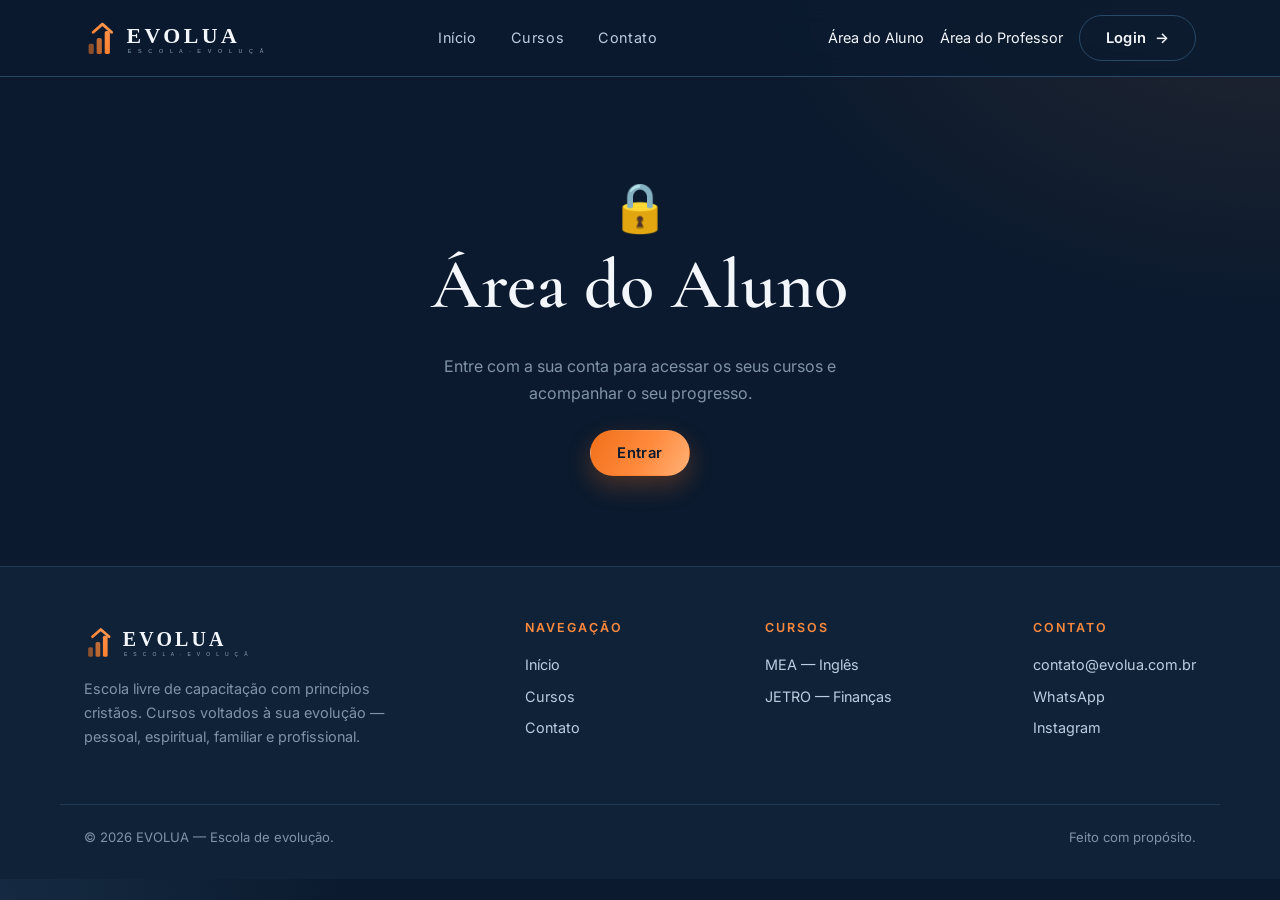
==== commit 4c4500fd: "Areas no canto direito do menu + cadastro com codigo (papel) e verificacao por e-mail - Area do Alun" ====
--- a/area-aluno.html
+++ b/area-aluno.html
@@ -18,6 +18,7 @@
 
   <script src="js/courses-data.js"></script>
   <script src="js/auth.js"></script>
+  <script src="js/mailer.js"></script>
   <script src="js/site.js"></script>
   <script src="js/area.js"></script>
 </body>
--- a/css/styles.css
+++ b/css/styles.css
@@ -93,7 +93,9 @@
   background: var(--gold); transition: width .25s ease;
 }
 .nav-links a.link:hover::after, .nav-links a.link.active::after { width: 100%; }
-.nav-actions { display: flex; align-items: center; gap: 14px; }
+.nav-actions { display: flex; align-items: center; gap: 16px; }
+.nav-area-m { display: none; }
+.nav-actions .nav-area-d { font-size: .9rem; }
 .nav-user { font-size: .85rem; color: var(--gold); display: none; align-items: center; gap: 8px; }
 .nav-toggle { display: none; background: none; border: 0; color: var(--text); font-size: 1.6rem; cursor: pointer; }
 
@@ -348,6 +350,8 @@
   .nav-links a.link { padding: 14px 0; border-bottom: 1px solid var(--line-soft); }
   .nav-toggle { display: block; }
   .nav-actions .btn-login-text { display: none; }
+  .nav-area-d { display: none; }
+  .nav-area-m { display: block; }
 }
 
 /* ===========================================================
